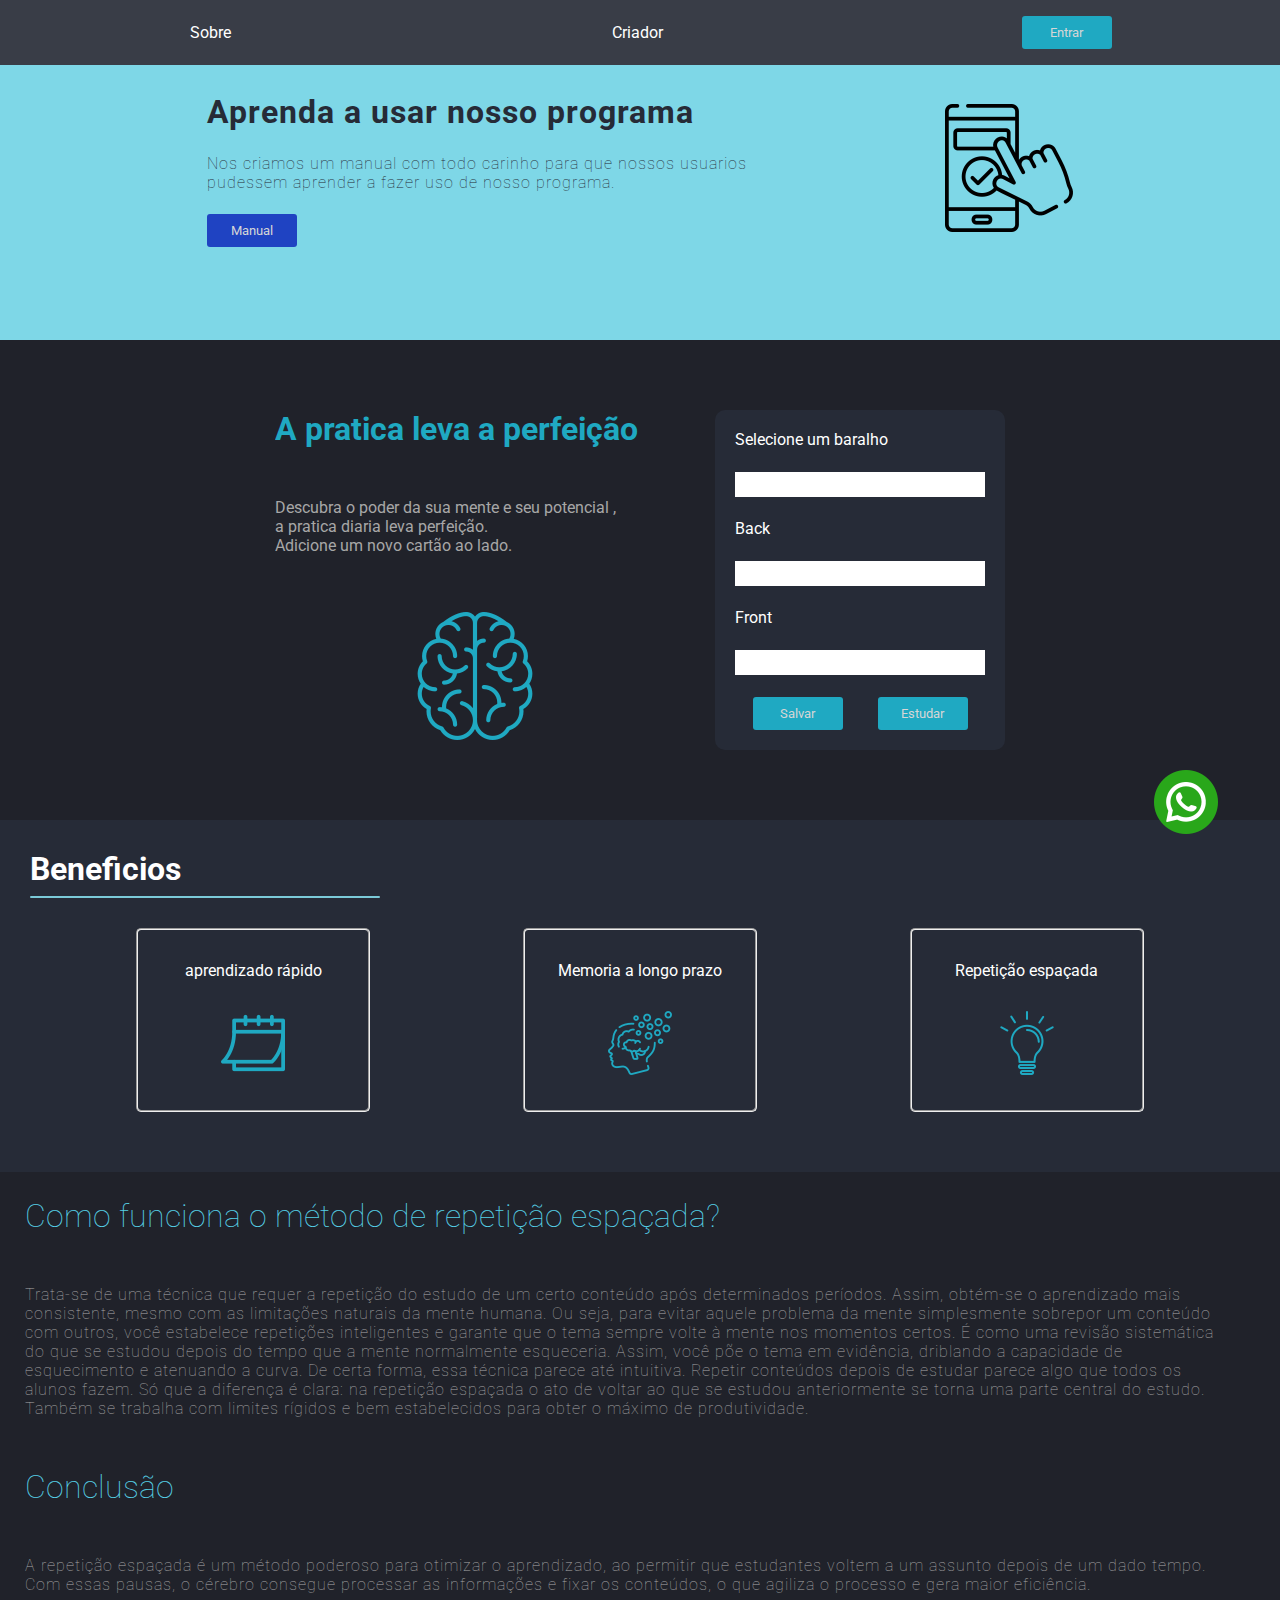
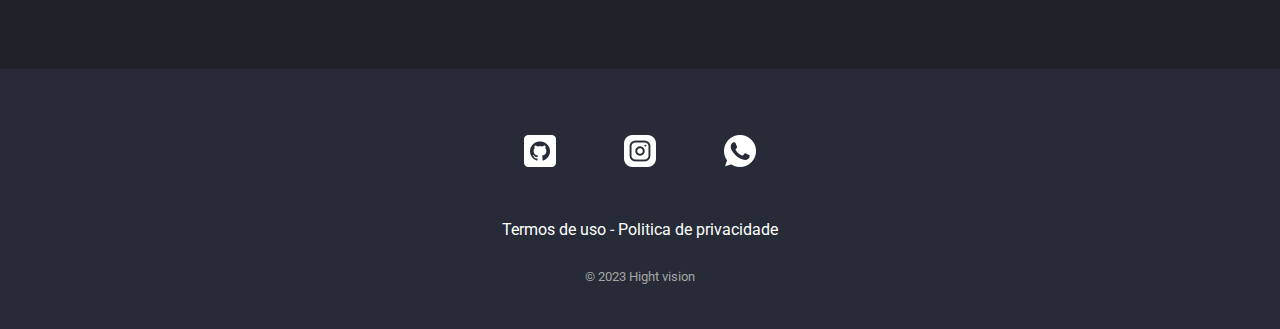
==== index.html @ e7c0b6a6 "dfgd" ====
<!DOCTYPE html>
<html lang="pt-br">
<head>
    <meta charset="UTF-8">
    <meta name="viewport" content="width=device-width, initial-scale=1.0">
    <title>Document</title>
    <link rel="stylesheet" href="style.css">
</head>
<body id="corpo">
    <header>
        <ul>
            <li>
                <a href="#sobre"  class="ho">Sobre</a>
            </li>
        </ul>
        <ul>
            <li>
                <a href="" class="ho">Criador</a>
            </li>
        </ul>
        <ul>
            <li class="menu">
                <button class="ho-btn" onclick="login()" id="me1">Entrar</button>
                <ul class="lista" id="sub" onmouseenter="entra()" onmouseleave="sair()">
                    <li>Sair</li>
                </ul>
            </li>
        </ul>
    </header>
    <div class="inicio">
        <div class="title">
            <h1 style="color:#262B37">Aprenda a usar nosso programa</h1>
            <p style="color:#262B37">Nos criamos um manual com todo carinho para que nossos usuarios pudessem aprender a fazer uso de nosso programa.</p>
            <button style="background-color: #1F43C2;">Manual</button>
        </div>
        <div >
            <img src="booking (2).png" alt="">
        </div>
    </div>
    <main>
        <div class="apre">
            <div>
                <h1 class="anima1">A pratica leva a perfeição</h1>
            </div>
            <div>
                <p class="anima2">Descubra o poder da sua mente e seu potencial , <br>a pratica diaria leva perfeição. <br> Adicione um novo cartão ao lado.</p>
            </div>
            <div class="brain">
                <img src="brain.png" alt="" class="anima2" >
            </div>
        </div>
        <div class="form">
            <form action="">
                <p>Selecione um baralho</p>
                <input type="text">
                <p>Back</p>
                <input type="text">
                <p>Front</p>
                <input type="text">
                <div>
                    <button>Salvar</button>
                    <button>Estudar</button>
                </div>
            </form>
        </div>
    </main>
    <section>
        <div>
            <div>
                <h1>Beneficios</h1>
                <div class="und">.</div>
            </div>
            <section class="bene">
                <fieldset class="cate">
                    <div>
                        <p>aprendizado rápido</p>
                    </div>
                    <div>
                        <img src="calendar.png" alt="">
                    </div>
                </fieldset>
                <fieldset class="cate">
                    <div>
                        <p>Memoria a longo prazo</p>
                    </div>
                    <div>
                        <img src="amnesia.png" alt="">
                    </div>
                </fieldset>
                <fieldset class="cate">
                    <div>
                        <p>Repetição espaçada</p>
                    </div>
                    <div>
                        <img src="lightbulb.png" alt="">
                    </div>
                </fieldset>
            </section>
        </div>
    </section>
    <article id="sobre">
        <div>
            <h1 id="p" style="font-weight: lighter;">Como funciona o método de repetição espaçada?</h1>
        </div>
        <div>
            <p class="anima2">
                Trata-se de uma técnica que requer a repetição do estudo de um certo conteúdo após determinados períodos. Assim, obtém-se o aprendizado mais consistente, mesmo com as limitações naturais da mente humana.
                Ou seja, para evitar aquele problema da mente simplesmente sobrepor um conteúdo com outros, você estabelece repetições inteligentes e garante que o tema sempre volte à mente nos momentos certos.
                 É como uma revisão sistemática do que se estudou depois do tempo que a mente normalmente esqueceria.
                Assim, você põe o tema em evidência, driblando a capacidade de esquecimento e atenuando a curva.
                De certa forma, essa técnica parece até intuitiva. Repetir conteúdos depois de estudar parece algo que todos os alunos fazem. 
                Só que a diferença é clara: na repetição espaçada o ato de voltar ao que se estudou anteriormente se torna uma parte central do estudo.
                Também se trabalha com limites rígidos e bem estabelecidos para obter o máximo de produtividade.
            </p>
        </div>
        <div>
            <h1 style="font-weight: lighter;">Conclusão</h1>
        </div>
        <div>
            <p class="anima2">
                A repetição espaçada é um método poderoso para otimizar o aprendizado, ao permitir que estudantes voltem a um assunto depois de um dado tempo.  
                Com essas pausas, o cérebro consegue processar as informações e fixar os conteúdos, o que agiliza o processo e gera maior eficiência. 
            </p>
        </div>
    </article>
    <a href="https://web.whatsapp.com/send?phone-556299003232" class="whats" target="_blank">
        <img src="whatsapp (2).png" alt="">
    </a>
    <footer class="footer">
        <div class="footer-cont">
            <div class="footer-img">
                <a href=""><img src="github.png" alt=""></a>
                <a href=""><img src="instagram.png" alt=""></a>
                <a href=""><img src="whatsapp (4).png" alt=""></a>
            </div>
            <div>
                <p class="termo">Termos de uso - Politica de privacidade</p>
            </div>
            <div>
                <small class="copy">© 2023 Hight vision</small>
            </div>
        </div>
    </footer>
    <div class="popup" id="pop">
        <div class="login">
            <div class="fe">
                <p style="color: #42b6ca; font-weight: bolder;" >Email</p>
                <div onclick="clos()">
                    <img src="fechar-simbolo-de-botao-circular.png" alt="">
                </div>
            </div>
            <div>
                <input type="email" class="in" style="color: #060606;">
            </div>
            <div>
                <p style="color: #42b6ca; font-weight: bolder;">Senha</p>
            </div>
            <div>
                <input type="password" class="in"  style="color: #060606;">
            </div>
            <div style="text-align: center;">
                <small><a href="index2.html" style="margin-left: -20px; color: #42b6ca " >Clique aqui</a></small>
                <small style="margin-left: -20px; color: #000000;">para se cadastrar</small>
            </div>
            <div class="btn-en" onclick="ente()">
                <button class="btn-entrar">entrar</button>
            </div>
        </div>
    </div>

</body>
</html>
<script>
    function entra(){
        var id = document.getElementById('sub');
        id.style.display='block';
        id.style.display='flex';
        id.style.flexDirection='column';
        id.style.justifyContent='space-around';
        id.style.transition='1s';

    }

    function sair(){
        var me = document.getElementById('sub');
        me.style.display='none';
        id.style.transition='1s';

    }

    function login(){
        var po = document.getElementById('pop');
        var corpo = document.getElementById('corpo');
        var s2 = document.getElementById('me1')
        if(s2.innerHTML=='Sair'){
            window.alert('Deslogado com sucesso')
            s2.innerHTML='Entrar'
        }else {
            corpo.style.overflow='hidden'
            po.style.display='block';
            po.style.display='flex';
            po.stlyle.position='absolute'
            po.style.flexDirection='column';
            po.style.justifyContent='center'
            po.style.alignItems='center'
        }
        
        
    }

    function clos(){
        var clo = document.getElementById('pop')
        var corpo = document.getElementById('corpo');
        corpo.style.overflow='auto';
        clo.style.display='none';
    }
    

    function ente(){
        var clo = document.getElementById('pop')
        var corpo = document.getElementById('corpo');
        var s1 = document.getElementById('me1')
        corpo.style.overflow='auto';
        clo.style.display='none';
        s1.innerHTML = 'Sair'

    }


</script>
---- style.css ----
@import url('https://fonts.googleapis.com/css2?family=Open+Sans:wght@300;400&family=Roboto&display=swap');


@keyframes animacao {
    from{margin-left:-500px}
    to{margin-left: 0px;}
}

* {
    margin: 0;
    padding: 0;
    color: white;
    font-family: 'Roboto', sans-serif;
}

body {
    background-color: #20222A;
    display: flex;
    flex-direction: column;
}

main {
    display: flex;
    justify-content:center;
    width: 800px;
    margin: auto;
    padding: 50px;
}

main > div {
    padding: 20px;
}

fieldset >legend {
    margin: auto;
}


form > input {
    color: #20222A;
    border-width: 0px;
    outline-width: 0px;
    padding: 5px;
}

form > div {
    display: flex;
    justify-content: space-around;
}

button {
    color: #20222A;
    width:90px;
    background-color: #1fa9c2;
    color: rgb(214, 214, 214);
    padding: 9px;
    border-color: none;
    border-width: 0px;
    transition: 0.3s;
    border-radius: 3px;
}

button:hover {

    background-color: #54b9ca;
}

.apre {
    display: flex;
    justify-content: center;
    flex-direction: column;
    gap: 50px;
}

.apre >.brain {
    margin: auto;
}


.apre >div {
    overflow: hidden;
    width: 400px;

}

.anima1 {
    animation: animacao;
    animation-duration: 3s;
    color: #1fa9c2;
}

.anima2 {
    animation: animacao;
    animation-duration: 4s;
    color: #a7a7a7;
}


header {
    display: flex;
    justify-content: space-around;
    align-items: center;
    background-color: #393d47;
    position: fixed;
    width: 100%;
    text-align: center;
}

a {
    text-decoration: none;
    transition: 0.8s;
    padding: 22px;
}

.btn-ho {
    text-decoration: none;
    transition: 0.8s;
    padding: 18px;
}

header >ul {
    padding: 16px;
}


.ho:hover {
    background-color: #54b9ca;
}

form {
    height: 300px;
    display: flex;
    flex-direction: column;
    justify-content: space-between;
    padding: 20px;
    background-color: #262B37;
    width: 250px;
    border-radius: 10px;
}

.lista {
    position: absolute;
    display: none;
    text-align: center;
    background-color: #393d47;
    border-radius: 8px;
    transition: 1s;
    margin-bottom: 30px;
    margin-left: -20px;
    height: 70px;
    width: 80px;    
}

.lista > li {
    padding: 16px;
    transition: 1s;
}

.entrar {
    background-color: burlywood;
    padding: 0;
}

.lista > li:hover {
   
    border-radius: 8px;
    cursor: pointer;
    color: #1fa9c2;
}


.im {
    display: block;
}

.me {
    height: 0;
    padding: 0;
    display: none;
}

ul{
    list-style: none;
}

input {
    outline-width: 0;
}



/* ARTICLE */

article > div {
    padding: 25px;
}


article > div > p {
    letter-spacing: 1px;
    font-weight: lighter;
    color: #a7a7a7;
    width: 1200px;
}

article > div > h1 {
    color: #56d0e6;
    animation: animacao;
    animation-duration: 3s;
}

/* SESSION */

section {
    background-color: #262B37;
    padding: 30px;
}

section > div > h1 {
    color: #b8b8b8;
    font-size: 35px;
    font-weight: lighter;
    letter-spacing: 3px;
}

.und {
    background-color: #7bcad8;
    width: 350px;
    margin-top: 8px;
    height: 2px;
    border-radius: 3px;
    color: #262B37;
}

/* WHATS */

.whats {
    position:fixed;
    bottom: 40px;
    right: 40px;
}

/* PICTURE */

.inicio {
    display: flex;
    justify-content: space-evenly;
    align-items: center;
    background-color: #7ed7e7;
    padding: 20px;
    height: 300px;
    letter-spacing: 1px;

}


.title {
    display: flex;
    flex-direction: column;
    justify-content: space-evenly;
    width: 550px;
    height: 200px;
    font-weight: lighter;
}

.brain {
    margin: auto;
    text-align: center;
}


/* BENEFICIO */

.bene {
    display: flex;
    justify-content: space-around;
}

.cate {
    padding: 15px;
    border-radius: 5px;
    display: flex;
    flex-direction: column;
    justify-content: space-around;
    text-align: center;
    height: 150px;
    width: 200px;

}

/*
FOOTER
*/

.footer {
    background-color: #262B37;
    color: white;
    margin-top: 50px;
    padding: 30px;
    text-align: center;

}

.footer-img {
    display: flex;
    justify-content: space-around;
    text-align: center;
}

.footer-cont {
    margin: auto;
    display: flex;
    flex-direction: column;
    justify-content: space-around;
    height: 200px;
    width: 300px;
}

.copy {
    color: rgb(165, 165, 165);
}

@media(max-width:351px){
    .footer-img {
        display: flex;
        flex-direction: column;
        height: 150px;
    }

    .footer-cont {
        height: 300px;
        width: auto;
    }

    .copy {
        color: rgb(165, 165, 165);
        width: auto;
    }

    .termo {
        width: auto;
    }
}

/* POP UP */

.popup{
    background-color: rgb(0, 0, 0, 0.5);
    height: 100vh;
    position: absolute;
    display: flex;
    align-items: center;
    justify-content: center;
    width: 100%;
    display: none;
}

.login {
    width: 250px;
    height: 300px;
    background-color:white;
    color: black;
    padding: 20px;
    display: flex;
    flex-direction: column;
    justify-content: space-between;
    border-radius: 8px;
}

.login > div{
    width: auto;
}

.in {
    width: 210px;
    padding: 8px;
}

.btn-entrar {
    width: 235px;
}

.fe {
    display: flex;
    justify-content: space-between;

}
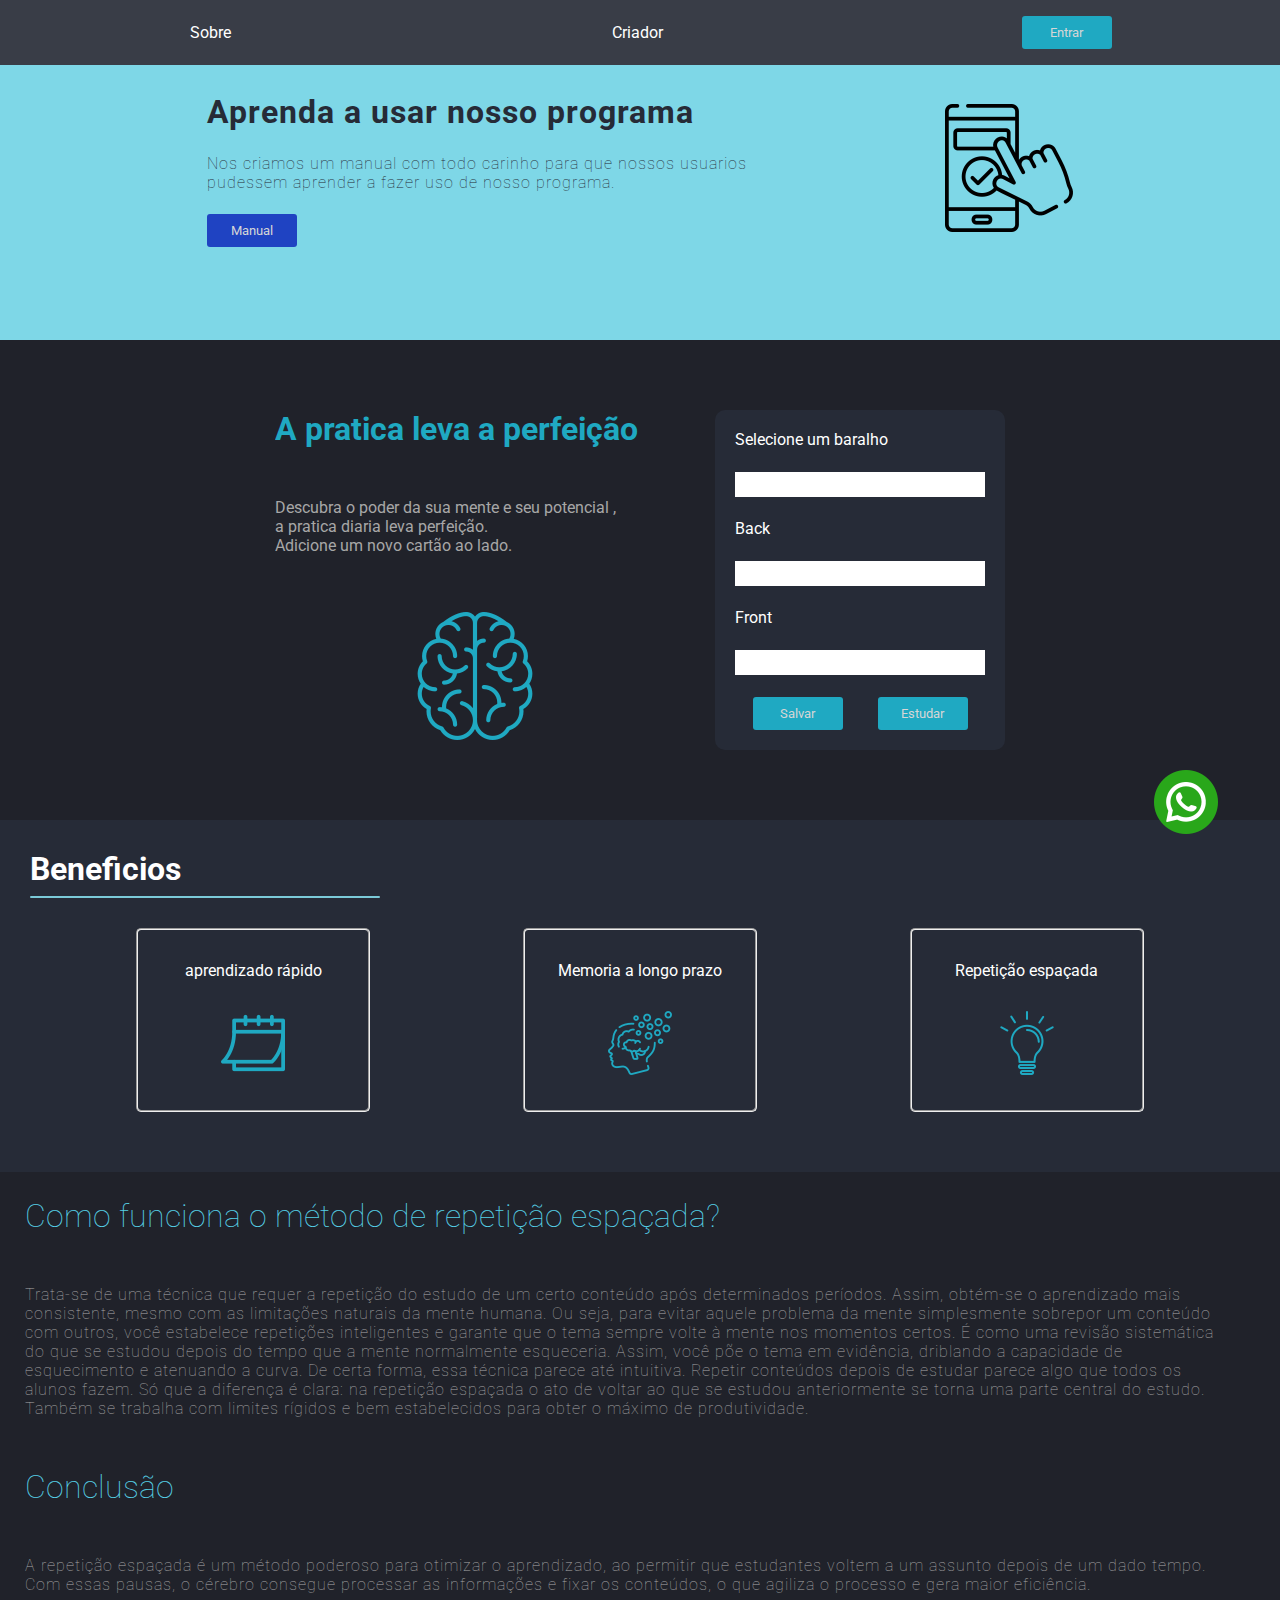
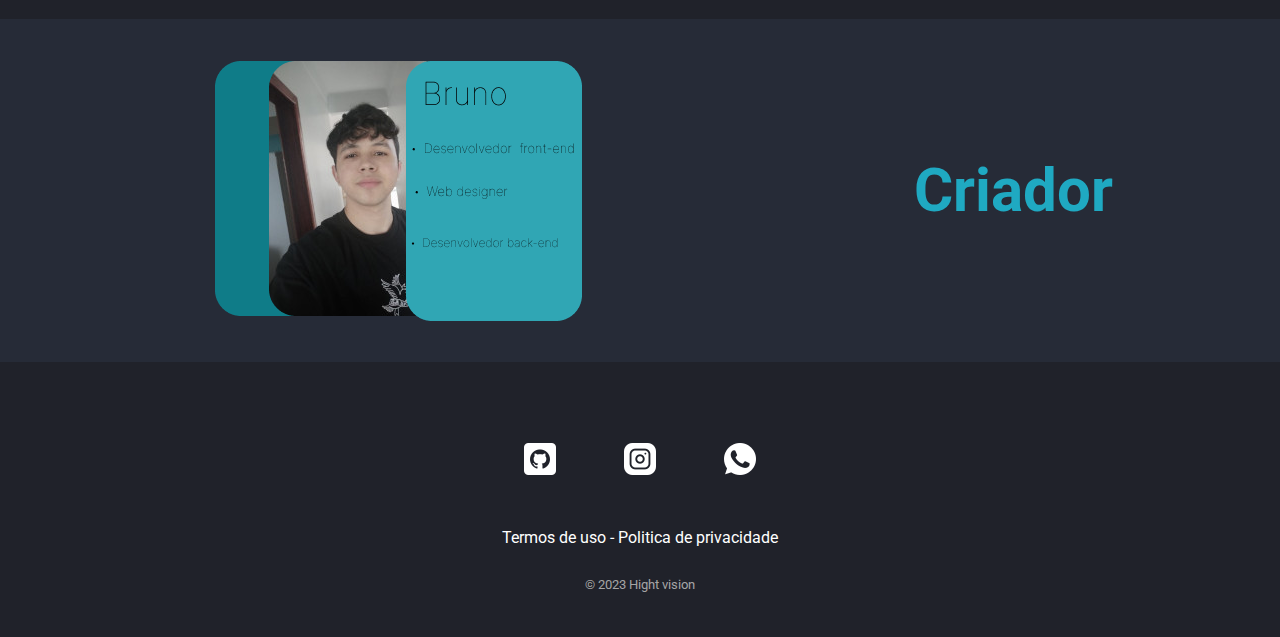
==== commit 6400529b: "yuhy" ====
--- a/index.html
+++ b/index.html
@@ -4,7 +4,7 @@
     <meta charset="UTF-8">
     <meta name="viewport" content="width=device-width, initial-scale=1.0">
     <title>Document</title>
-    <link rel="stylesheet" href="style.css">
+    <link rel="stylesheet" href="style1.css">
 </head>
 <body id="corpo">
     <header>
@@ -15,7 +15,7 @@
         </ul>
         <ul>
             <li>
-                <a href="" class="ho">Criador</a>
+                <a href="#criador" class="ho">Criador</a>
             </li>
         </ul>
         <ul>
@@ -126,6 +126,14 @@
     <a href="https://web.whatsapp.com/send?phone-556299003232" class="whats" target="_blank">
         <img src="whatsapp (2).png" alt="">
     </a>
+    <div class="autor" id="criador">
+        <div>
+            <img src="Frame 1.png" alt="">
+        </div>
+        <div>
+            <h1>Criador</h1>
+        </div>
+    </div>
     <footer class="footer">
         <div class="footer-cont">
             <div class="footer-img">
--- a/style1.css
+++ b/style1.css
@@ -0,0 +1,410 @@
+
+@import url('https://fonts.googleapis.com/css2?family=Open+Sans:wght@300;400&family=Roboto&display=swap');
+
+
+html {
+    scroll-behavior: smooth;
+}
+
+
+@keyframes animacao {
+    from{margin-left:-500px}
+    to{margin-left: 0px;}
+}
+
+* {
+    margin: 0;
+    padding: 0;
+    color: white;
+    font-family: 'Roboto', sans-serif;
+}
+
+body {
+    background-color: #20222A;
+    display: flex;
+    flex-direction: column;
+}
+
+main {
+    display: flex;
+    justify-content:center;
+    width: 800px;
+    margin: auto;
+    padding: 50px;
+}
+
+main > div {
+    padding: 20px;
+}
+
+fieldset >legend {
+    margin: auto;
+}
+
+
+form > input {
+    color: #20222A;
+    border-width: 0px;
+    outline-width: 0px;
+    padding: 5px;
+}
+
+form > div {
+    display: flex;
+    justify-content: space-around;
+}
+
+button {
+    color: #20222A;
+    width:90px;
+    background-color: #1fa9c2;
+    color: rgb(214, 214, 214);
+    padding: 9px;
+    border-color: none;
+    border-width: 0px;
+    transition: 0.3s;
+    border-radius: 3px;
+}
+
+button:hover {
+
+    background-color: #54b9ca;
+}
+
+.apre {
+    display: flex;
+    justify-content: center;
+    flex-direction: column;
+    gap: 50px;
+}
+
+.apre >.brain {
+    margin: auto;
+}
+
+
+.apre >div {
+    overflow: hidden;
+    width: 400px;
+
+}
+
+.anima1 {
+    animation: animacao;
+    animation-duration: 3s;
+    color: #1fa9c2;
+}
+
+.anima2 {
+    animation: animacao;
+    animation-duration: 4s;
+    color: #a7a7a7;
+}
+
+
+header {
+    display: flex;
+    justify-content: space-around;
+    align-items: center;
+    background-color: #393d47;
+    position: fixed;
+    width: 100%;
+    text-align: center;
+}
+
+a {
+    text-decoration: none;
+    transition: 0.8s;
+    padding: 22px;
+}
+
+.btn-ho {
+    text-decoration: none;
+    transition: 0.8s;
+    padding: 18px;
+}
+
+header >ul {
+    padding: 16px;
+}
+
+
+.ho:hover {
+    background-color: #54b9ca;
+}
+
+form {
+    height: 300px;
+    display: flex;
+    flex-direction: column;
+    justify-content: space-between;
+    padding: 20px;
+    background-color: #262B37;
+    width: 250px;
+    border-radius: 10px;
+}
+
+.lista {
+    position: absolute;
+    display: none;
+    text-align: center;
+    background-color: #393d47;
+    border-radius: 8px;
+    transition: 1s;
+    margin-bottom: 30px;
+    margin-left: -20px;
+    height: 70px;
+    width: 80px;    
+}
+
+.lista > li {
+    padding: 16px;
+    transition: 1s;
+}
+
+.entrar {
+    background-color: burlywood;
+    padding: 0;
+}
+
+.lista > li:hover {
+   
+    border-radius: 8px;
+    cursor: pointer;
+    color: #1fa9c2;
+}
+
+
+.im {
+    display: block;
+}
+
+.me {
+    height: 0;
+    padding: 0;
+    display: none;
+}
+
+ul{
+    list-style: none;
+}
+
+input {
+    outline-width: 0;
+}
+
+
+
+/* ARTICLE */
+
+article > div {
+    padding: 25px;
+}
+
+
+article > div > p {
+    letter-spacing: 1px;
+    font-weight: lighter;
+    color: #a7a7a7;
+    width: 1200px;
+}
+
+article > div > h1 {
+    color: #56d0e6;
+    animation: animacao;
+    animation-duration: 3s;
+}
+
+/* SESSION */
+
+section {
+    background-color: #262B37;
+    padding: 30px;
+}
+
+section > div > h1 {
+    color: #b8b8b8;
+    font-size: 35px;
+    font-weight: lighter;
+    letter-spacing: 3px;
+}
+
+.und {
+    background-color: #7bcad8;
+    width: 350px;
+    margin-top: 8px;
+    height: 2px;
+    border-radius: 3px;
+    color: #262B37;
+}
+
+/* WHATS */
+
+.whats {
+    position:fixed;
+    bottom: 40px;
+    right: 40px;
+}
+
+/* PICTURE */
+
+.inicio {
+    display: flex;
+    justify-content: space-evenly;
+    align-items: center;
+    background-color: #7ed7e7;
+    padding: 20px;
+    height: 300px;
+    letter-spacing: 1px;
+
+}
+
+
+.title {
+    display: flex;
+    flex-direction: column;
+    justify-content: space-evenly;
+    width: 550px;
+    height: 200px;
+    font-weight: lighter;
+}
+
+.brain {
+    margin: auto;
+    text-align: center;
+}
+
+
+/* BENEFICIO */
+
+.bene {
+    display: flex;
+    justify-content: space-around;
+}
+
+.cate {
+    padding: 15px;
+    border-radius: 5px;
+    display: flex;
+    flex-direction: column;
+    justify-content: space-around;
+    text-align: center;
+    height: 150px;
+    width: 200px;
+
+}
+
+/*
+FOOTER
+*/
+
+.footer {
+    background-color: #20222A;
+    color: white;
+    margin-top: 15px;
+    padding: 30px;
+    text-align: center;
+
+}
+
+.footer-img {
+    display: flex;
+    justify-content: space-around;
+    text-align: center;
+}
+
+.footer-cont {
+    margin: auto;
+    display: flex;
+    flex-direction: column;
+    justify-content: space-around;
+    height: 200px;
+    width: 300px;
+}
+
+.copy {
+    color: rgb(165, 165, 165);
+}
+
+@media(max-width:351px){
+    .footer-img {
+        display: flex;
+        flex-direction: column;
+        height: 150px;
+    }
+
+    .footer-cont {
+        height: 300px;
+        width: auto;
+    }
+
+    .copy {
+        color: rgb(165, 165, 165);
+        width: auto;
+    }
+
+    .termo {
+        width: auto;
+    }
+}
+
+/* POP UP */
+
+.popup{
+    background-color: rgb(0, 0, 0, 0.5);
+    height: 100vh;
+    position: absolute;
+    display: flex;
+    align-items: center;
+    justify-content: center;
+    width: 100%;
+    display: none;
+}
+
+.login {
+    width: 250px;
+    height: 300px;
+    background-color:white;
+    color: black;
+    padding: 20px;
+    display: flex;
+    flex-direction: column;
+    justify-content: space-between;
+    border-radius: 8px;
+}
+
+.login > div{
+    width: auto;
+}
+
+.in {
+    width: 210px;
+    padding: 8px;
+}
+
+.btn-entrar {
+    width: 235px;
+}
+
+.fe {
+    display: flex;
+    justify-content: space-between;
+
+}
+
+/*AUTOR*/
+
+.autor {
+    background-color: #262B37;
+    padding: 20px;
+    display: flex;
+    justify-content: space-around;
+    align-items: center;
+}
+
+.autor > div > h1 {
+    color: #1fa9c2;
+    font-size: 60px;
+}
+
+
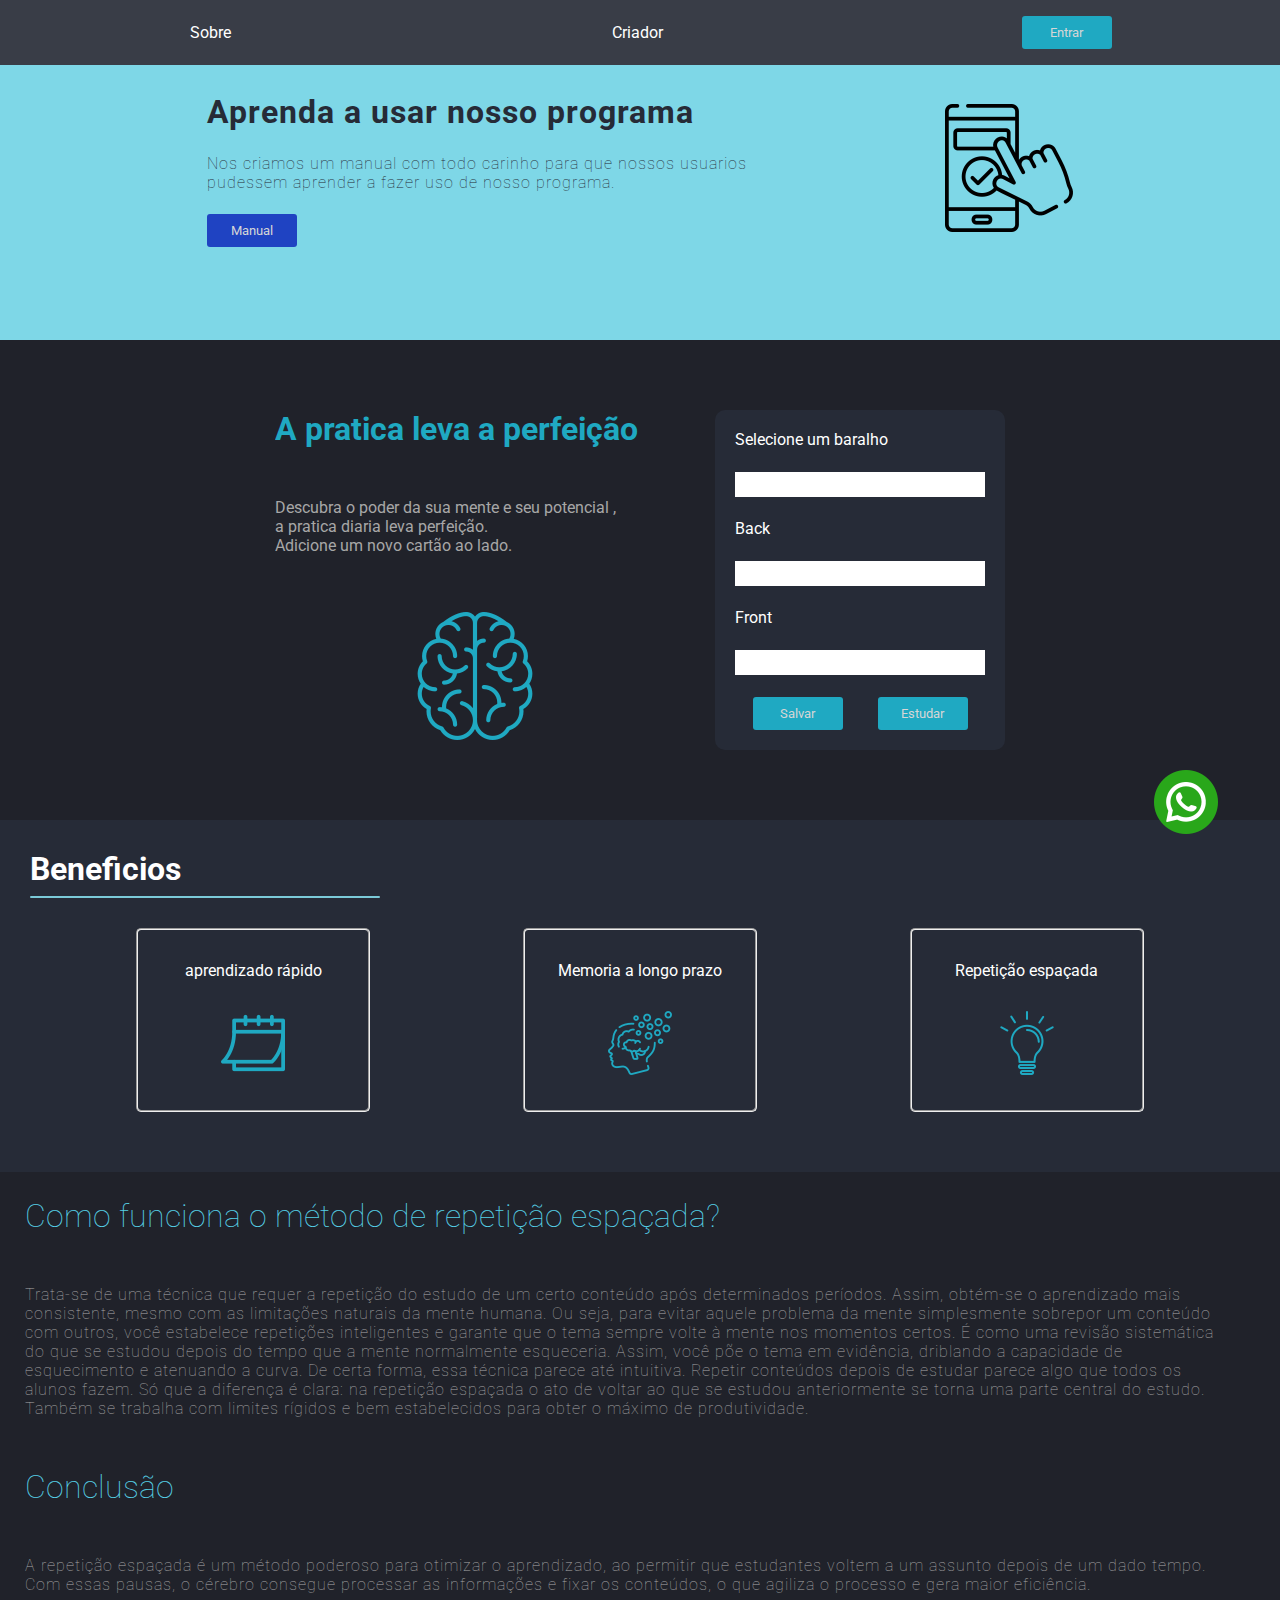
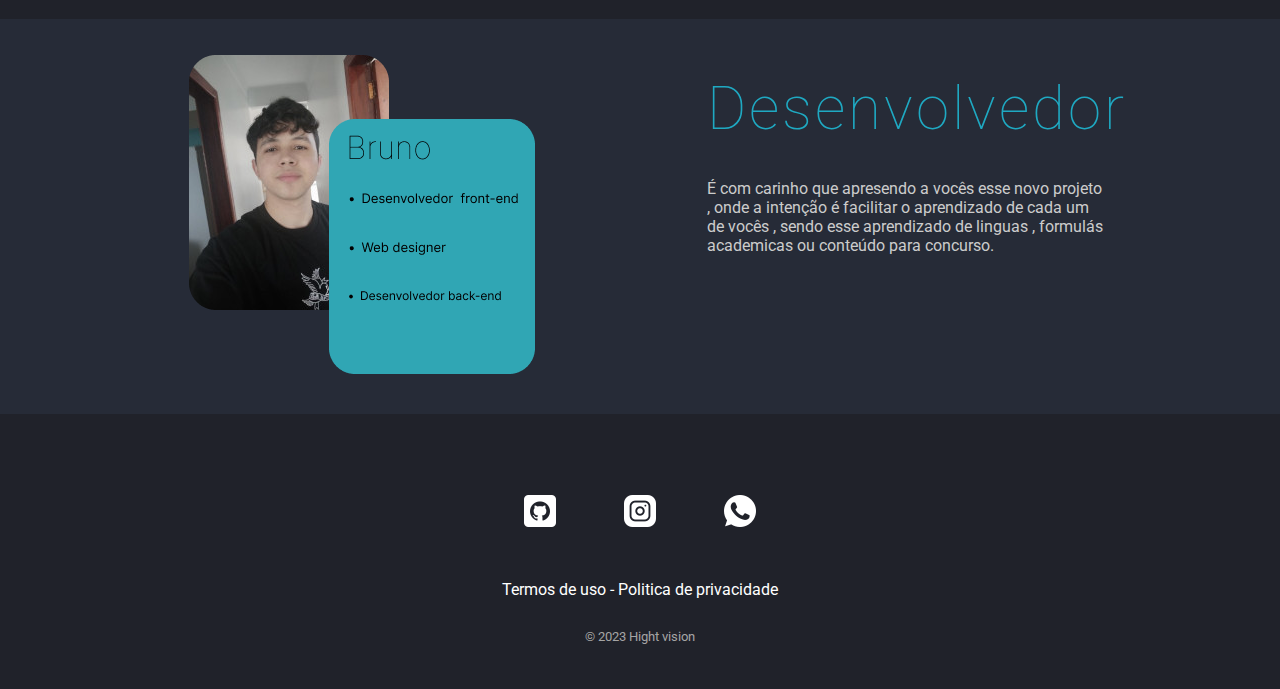
==== commit 3803dc68: "iohuh" ====
--- a/index.html
+++ b/index.html
@@ -128,10 +128,15 @@
     </a>
     <div class="autor" id="criador">
         <div>
-            <img src="Frame 1.png" alt="">
-        </div>
-        <div>
-            <h1>Criador</h1>
+            <img src="UntitledDesign.png" alt="">
+        </div>
+        <div>
+            <div class="autor-texto">
+                <h1>Desenvolvedor</h1>
+                <p style="color: #ccc;">É com carinho que apresendo a vocês esse novo projeto , onde a intenção é
+                    facilitar o aprendizado de cada um de vocês , sendo esse aprendizado de linguas , formulás academicas ou conteúdo para concurso.
+                </p>
+            </div>
         </div>
     </div>
     <footer class="footer">
--- a/style1.css
+++ b/style1.css
@@ -398,13 +398,24 @@
     background-color: #262B37;
     padding: 20px;
     display: flex;
-    justify-content: space-around;
-    align-items: center;
-}
-
-.autor > div > h1 {
+    justify-content: space-evenly;
+    color: #ccc;
+
+}
+
+.autor > div > div h1 {
     color: #1fa9c2;
     font-size: 60px;
-}
-
-
+    letter-spacing: 3px;
+    font-weight: lighter;
+}
+
+.autor-texto {
+    width: 400px;
+    height: 250px;
+    display: flex;
+    justify-content: space-evenly;
+    flex-direction: column;
+}
+
+
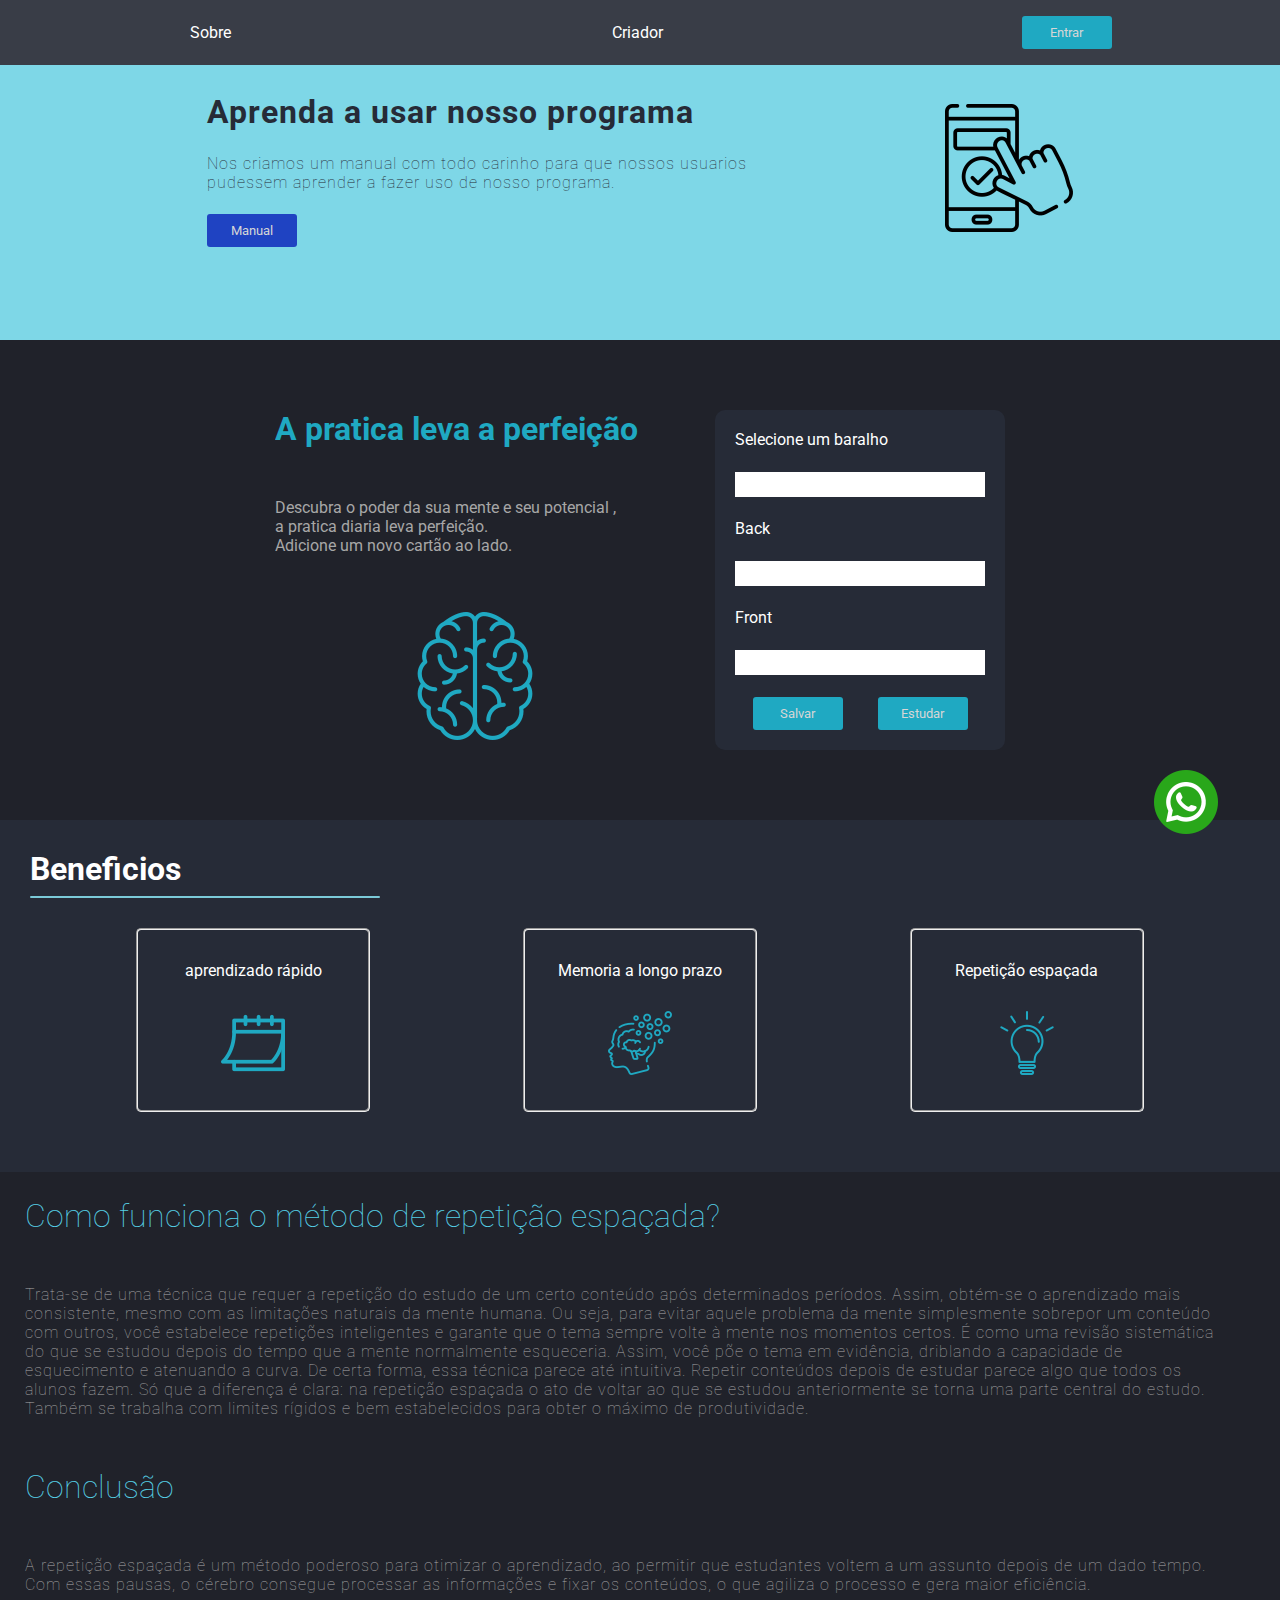
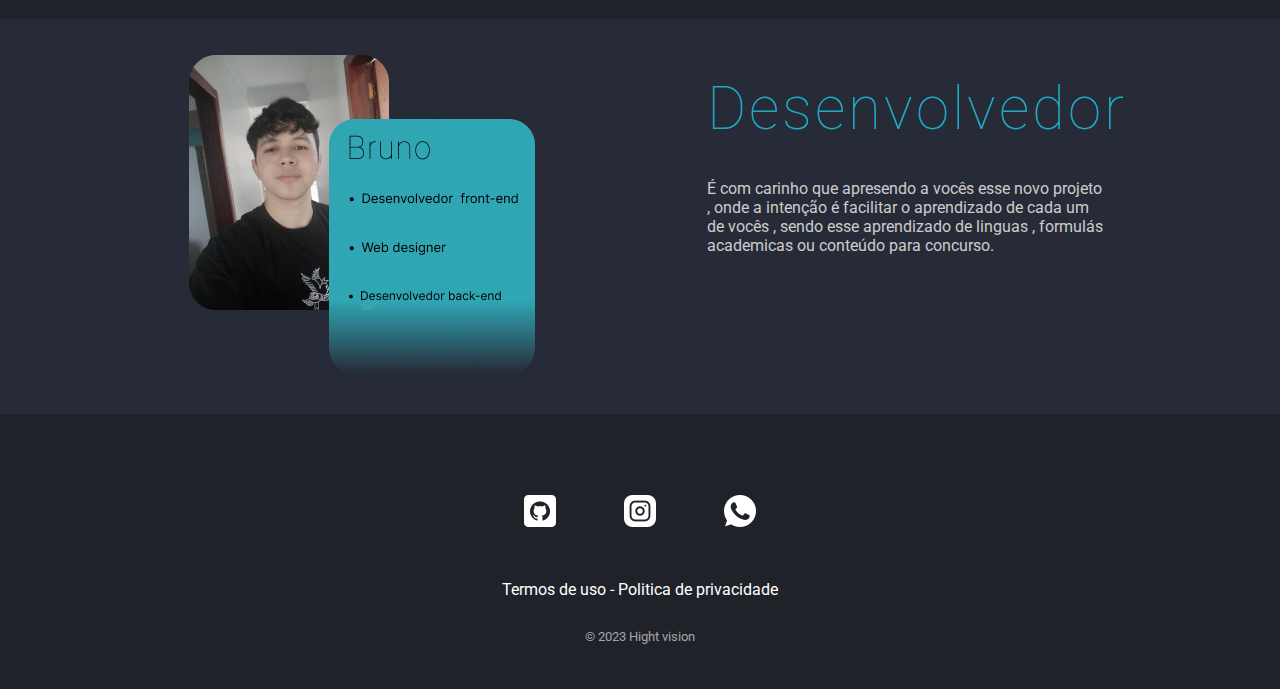
==== commit 0c080ef6: "cvxv" ====
--- a/index.html
+++ b/index.html
@@ -128,7 +128,7 @@
     </a>
     <div class="autor" id="criador">
         <div>
-            <img src="UntitledDesign.png" alt="">
+            <img src="UntitledGradient.png" alt="">
         </div>
         <div>
             <div class="autor-texto">
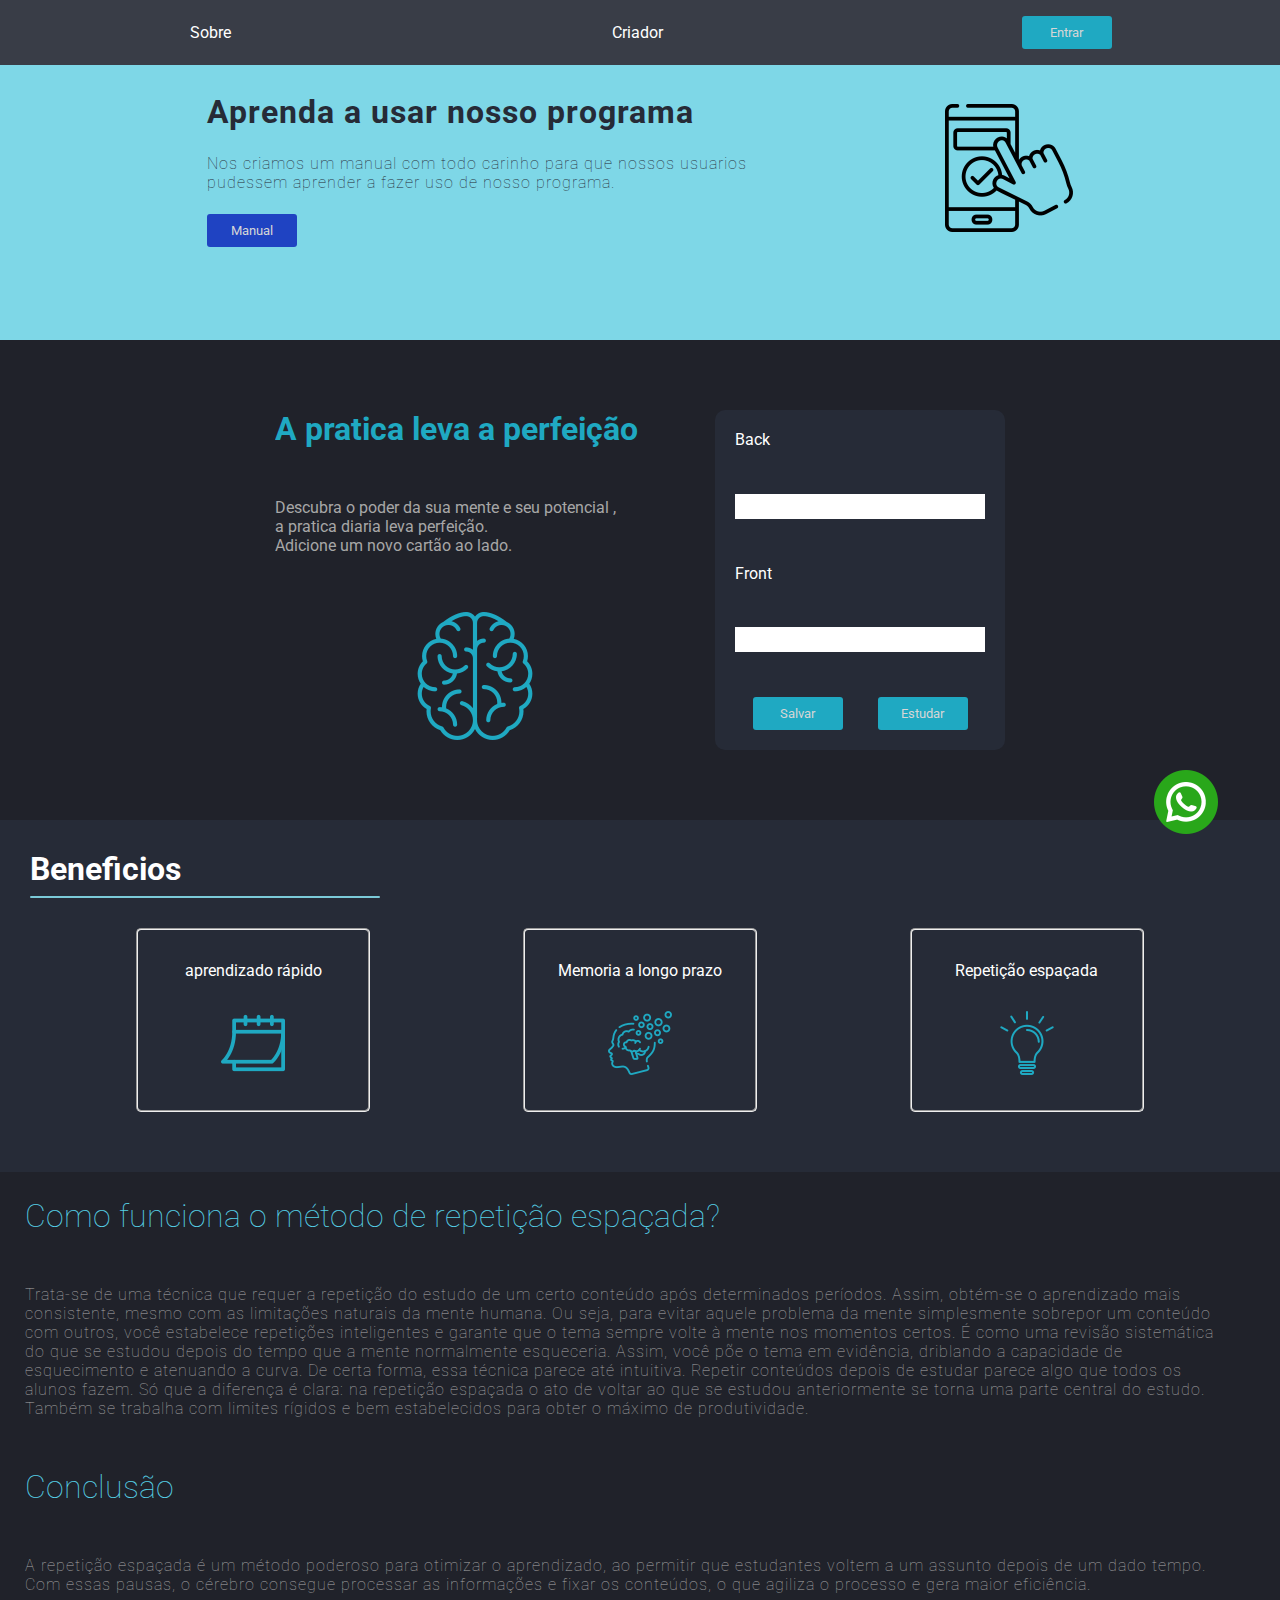
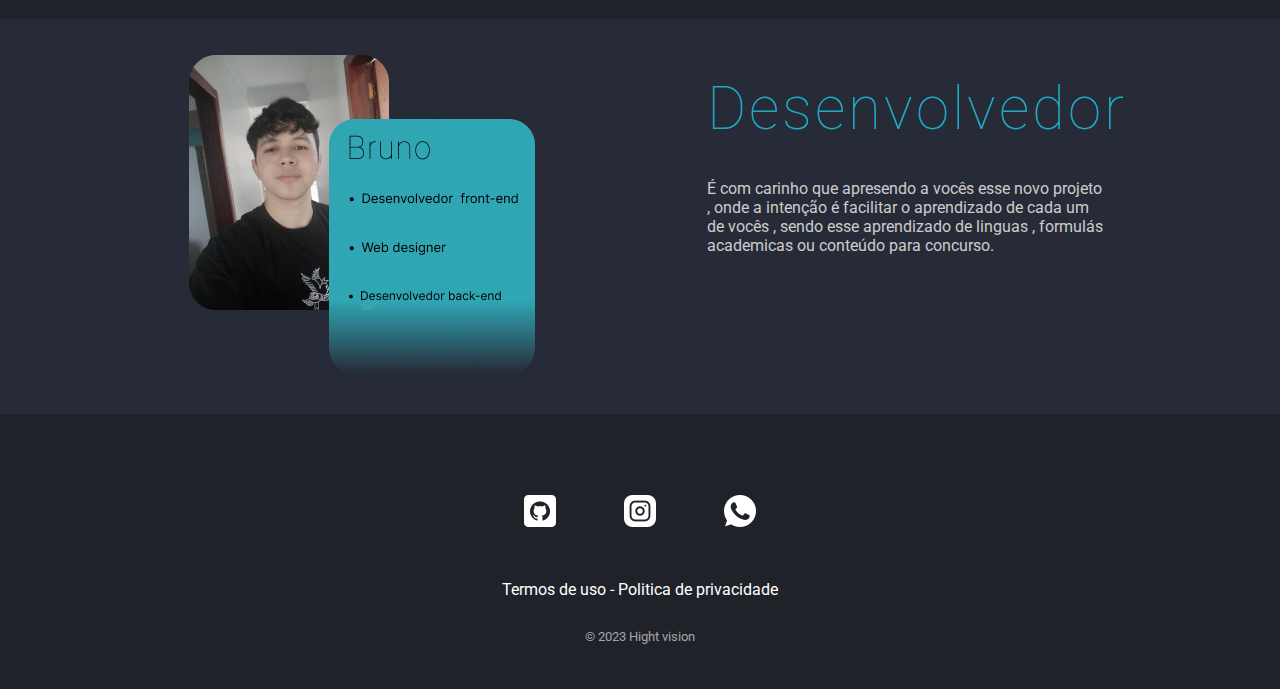
==== commit 9b111792: "sdfsdf" ====
--- a/index.html
+++ b/index.html
@@ -6,7 +6,7 @@
     <title>Document</title>
     <link rel="stylesheet" href="style1.css">
 </head>
-<body id="corpo">
+<body id="corpo" onload="hide()">
     <header>
         <ul>
             <li>
@@ -50,18 +50,16 @@
             </div>
         </div>
         <div class="form">
-            <form action="">
-                <p>Selecione um baralho</p>
-                <input type="text">
+            <div class="secao">
                 <p>Back</p>
-                <input type="text">
+                <input type="text" id="info">
                 <p>Front</p>
-                <input type="text">
+                <input type="text" id="info-2">
                 <div>
-                    <button>Salvar</button>
-                    <button>Estudar</button>
+                    <button onclick="add()">Salvar</button>
+                    <button onclick="study()">Estudar</button>
                 </div>
-            </form>
+            </div>
         </div>
     </main>
     <section>
@@ -180,7 +178,30 @@
             </div>
         </div>
     </div>
-
+    <div id="tudo5">
+        <div class="estudo">
+            <div class="ba">
+                <div class="baralho">
+                    <h1>Baralho</h1>
+                </div>
+                <div class="pala">
+                    <h2 id="p2" style="color:black">Palavra</h2>
+                </div>
+            </div>
+            <div class="mean" id="sign">
+                <hr>
+                <h2 id="pp" style="color:black">significado</h2>
+            </div>
+            <div class="show" id="mos">
+                <button onclick="mostar()">mostrar</button>
+            </div>
+            <div class="ava" id="btn">
+                <button style="background-color:cornflowerblue;" onclick="fee()">Bom 3d</button>
+                <button style="background-color:rgb(28, 104, 245);" onclick="fee()">facil 5d</button>
+                <button style="background-color:rgb(232, 55, 55);" onclick="fee()">dificil 1d</button>
+            </div>
+        </div>
+    </div>
 </body>
 </html>
 <script>
@@ -239,5 +260,69 @@
 
     }
 
+    function mostar(){
+            var show = document.getElementById('mos')
+            var si = document.getElementById('sign')
+            var bt = document.getElementById('btn')
+            var p = document.getElementById('p')
+            p.style.display='block'
+            bt.style.display='block'
+            bt.style.display='flex'
+            mos.style.display='none'
+            si.style.display='block'
+        }
+
+        function fee(){
+            var all = document.getElementById('tudo5')
+            var bo = document.getElementById('corpo')
+            bo.style.overflow='auto'
+            all.style.display='none'
+        }
+
+
+        function add(){
+            window.alert('Salvo com sucesso')
+            var id = document.getElementById('info').value
+            var id1=document.getElementById('info-2').value
+            var p = document.getElementById('pp')
+            var p1=document.getElementById('p2')
+            p.innerHTML=id1;
+            p1.innerHTML=id;
+            var id = document.getElementById('info').value=''
+            var id1=document.getElementById('info-2').value=''
+            
+        }
+
+        function study(){
+            var all = document.getElementById('tudo5')
+            var p5 = document.getElementById('p')
+            var bt = document.getElementById('btn')
+            var show = document.getElementById('mos')
+            var bo = document.getElementById('corpo')
+            var id1=document.getElementById('info-2').value
+            var p = document.getElementById('pp').innerHTML
+            var si = document.getElementById('sign')
+            si.style.display='none'
+            p.innerHTML=id1;
+            bo.style.overflow='hidden'
+            show.style.display='block'
+            bt.style.display='none'
+            p5.style.display='none'
+            all.style.display='block'
+            all.style.width='100%'
+            all.style.height='100vh'
+            all.style.display='flex'
+            all.style.justifyContent='center'
+            all.style.alignItems='center'
+
+        }
+
+        function hide() {
+            var all2 = document.getElementById('tudo5')
+            all2.style.display='none';
+            
+
+        }
+
 
 </script>--- a/style1.css
+++ b/style1.css
@@ -37,19 +37,19 @@
     padding: 20px;
 }
 
-fieldset >legend {
+fieldset > legend {
     margin: auto;
 }
 
 
-form > input {
+.secao > input {
     color: #20222A;
     border-width: 0px;
     outline-width: 0px;
     padding: 5px;
 }
 
-form > div {
+.secao > div {
     display: flex;
     justify-content: space-around;
 }
@@ -133,7 +133,7 @@
     background-color: #54b9ca;
 }
 
-form {
+.secao {
     height: 300px;
     display: flex;
     flex-direction: column;
@@ -419,3 +419,77 @@
 }
 
 
+/*TESTE*/
+
+
+
+button {
+    text-decoration: none;
+    outline-width: 0px;
+    border-width: 0px;
+}
+
+#tudo5 {
+    position: absolute;
+    background-color: rgba(0, 0, 0, 0.561);
+    height: 100vh;
+    width: 100%;
+    display: flex;
+    justify-content: center;
+    align-items: center;
+    position: fixed;
+    display: none;
+}
+
+
+.estudo {
+    background-color: white;
+    width: 300px;
+    height: 400px;
+    border-radius: 10px;
+    display: flex;
+    flex-direction: column;
+    justify-content: space-between;
+    text-align: center;
+    overflow: hidden;
+}
+
+.ba {
+    text-align: center;
+    height: 100px;
+}
+
+.baralho {
+    background-color:#54b9ca;
+    padding: 15px;
+}
+
+.pala {
+    margin-top: 70px;
+}
+
+.mean {
+    display: none;
+}
+
+.show {
+    background-color: aquamarine;
+    display: block;
+}
+
+.show > button {
+    padding: 20px;
+    width: 100%;
+}
+
+.ava {
+    display: flex;
+    justify-content: space-around;
+    display: none;
+}
+
+.ava >button{
+    width: 200px;
+    padding: 20px;
+}
+
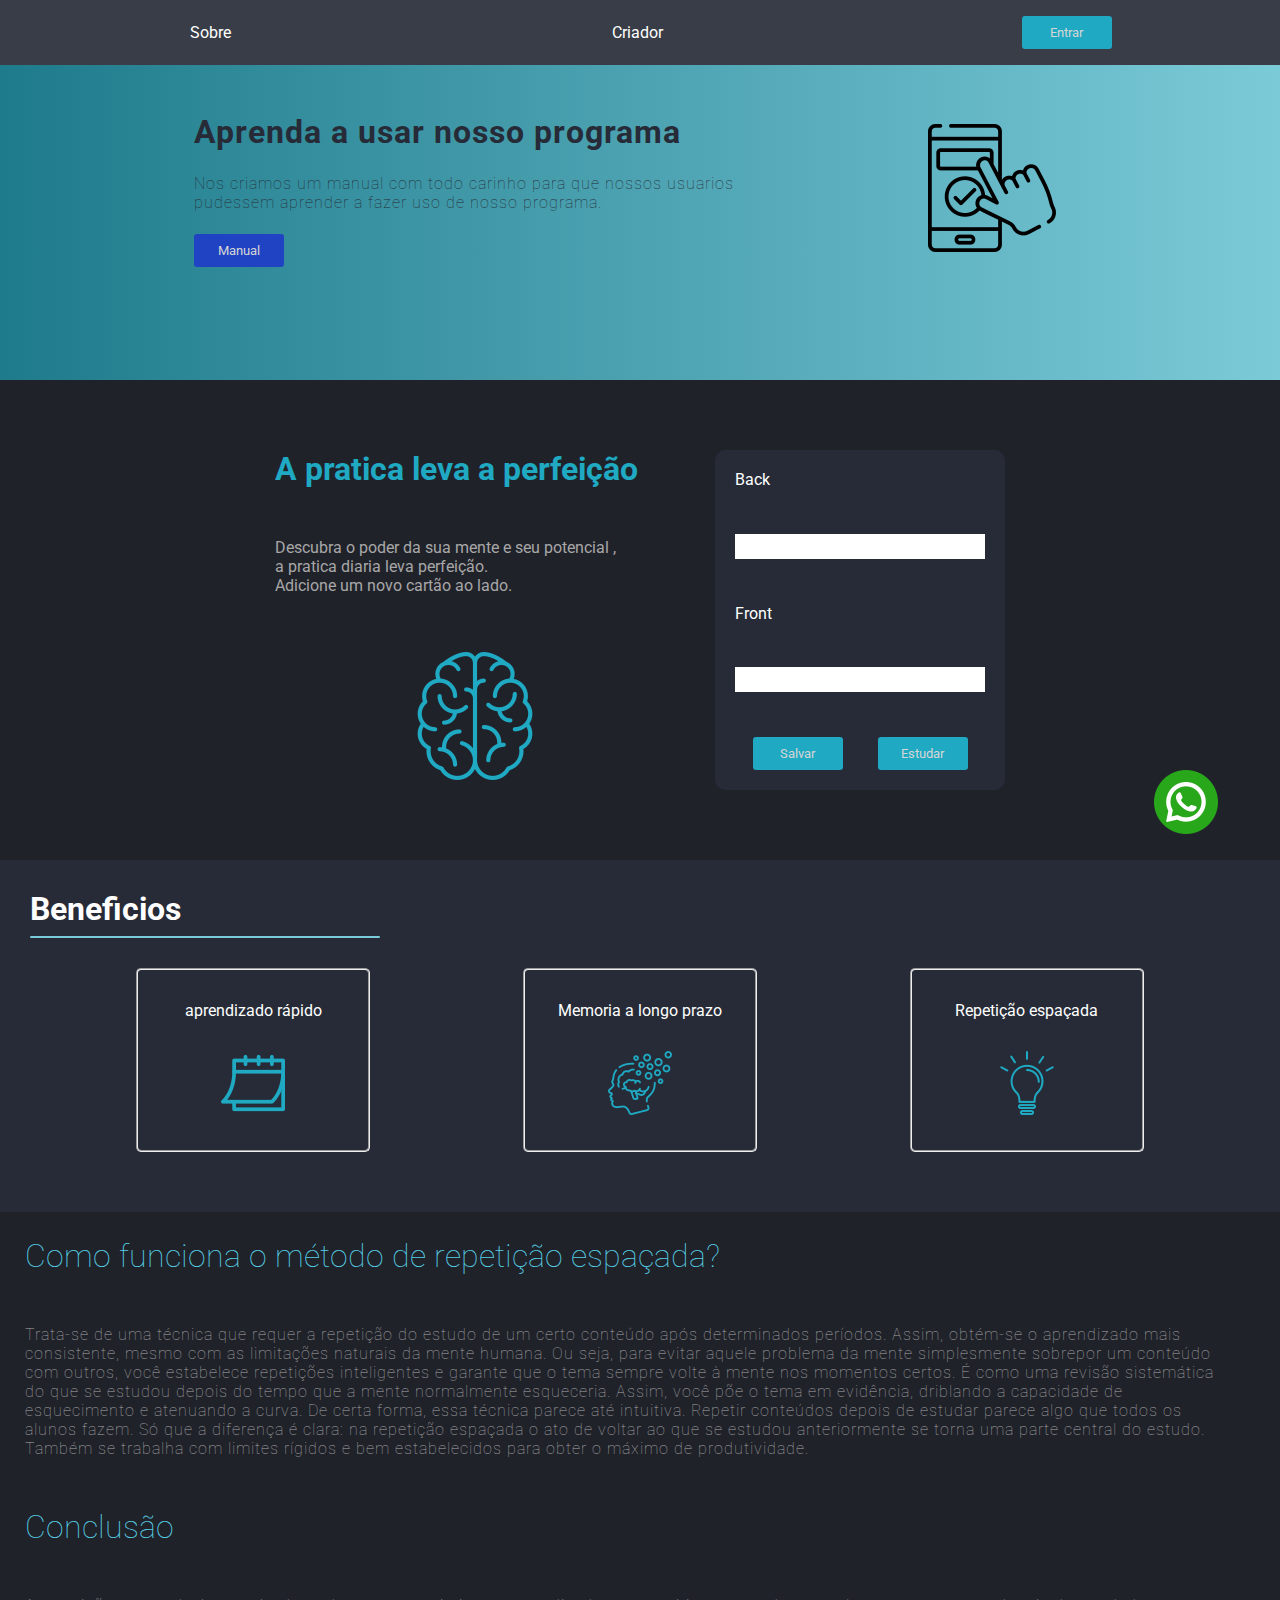
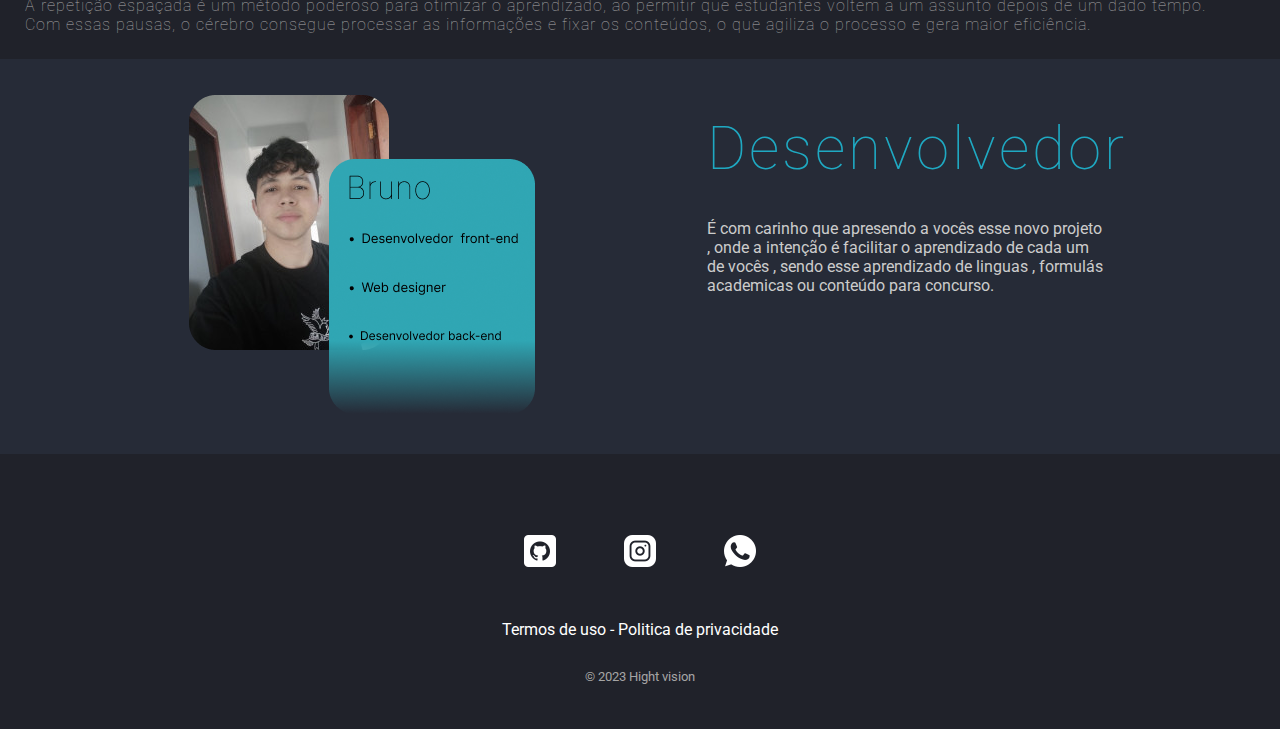
==== commit 9665b174: "gdfgdf" ====
--- a/index.html
+++ b/index.html
@@ -33,7 +33,7 @@
             <p style="color:#262B37">Nos criamos um manual com todo carinho para que nossos usuarios pudessem aprender a fazer uso de nosso programa.</p>
             <button style="background-color: #1F43C2;">Manual</button>
         </div>
-        <div >
+        <div class="desenho">
             <img src="booking (2).png" alt="">
         </div>
     </div>
--- a/style1.css
+++ b/style1.css
@@ -215,6 +215,8 @@
     animation-duration: 3s;
 }
 
+
+
 /* SESSION */
 
 section {
@@ -238,6 +240,10 @@
     color: #262B37;
 }
 
+.desenho {
+    padding: 30px;
+}
+
 /* WHATS */
 
 .whats {
@@ -252,8 +258,8 @@
     display: flex;
     justify-content: space-evenly;
     align-items: center;
-    background-color: #7ed7e7;
-    padding: 20px;
+    background-image: linear-gradient(to right ,#1e7b8b ,#7bcad8 );
+    padding: 40px;
     height: 300px;
     letter-spacing: 1px;
 
@@ -359,6 +365,7 @@
     justify-content: center;
     width: 100%;
     display: none;
+    position: fixed;
 }
 
 .login {
